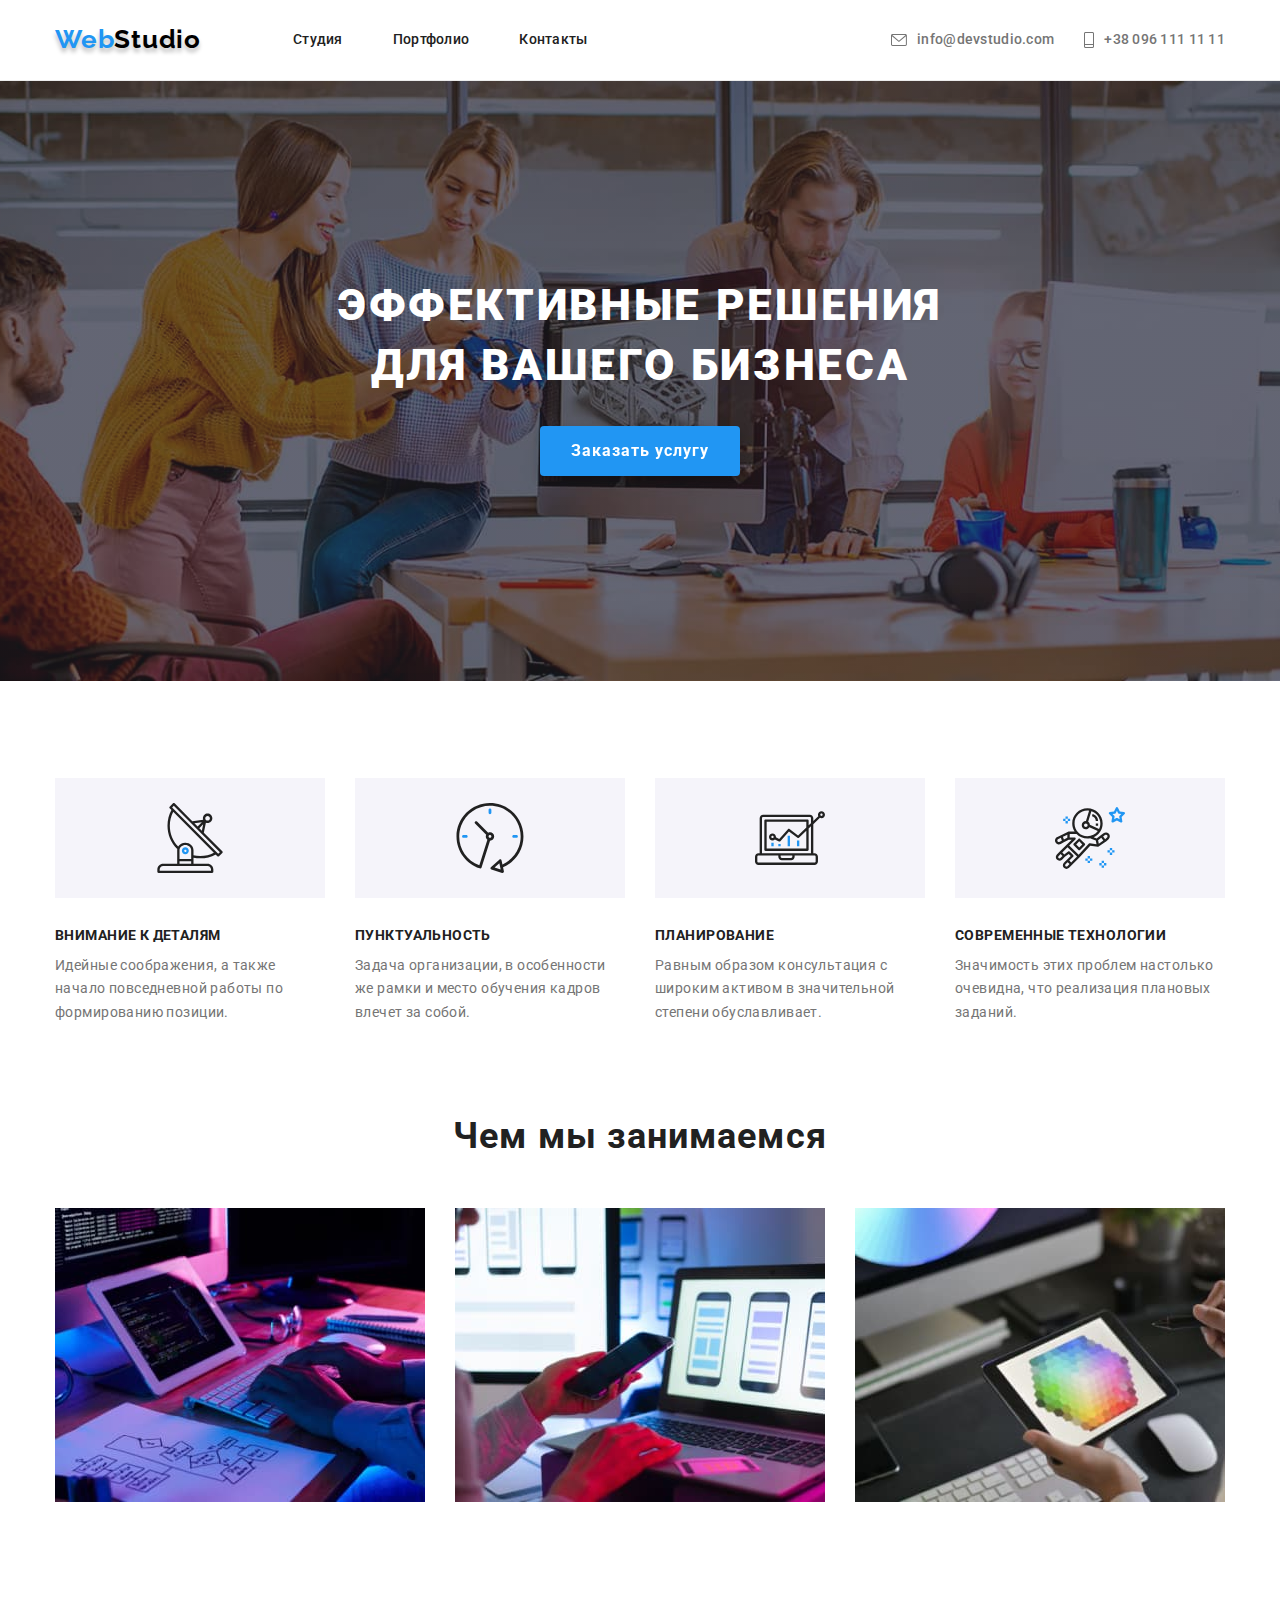
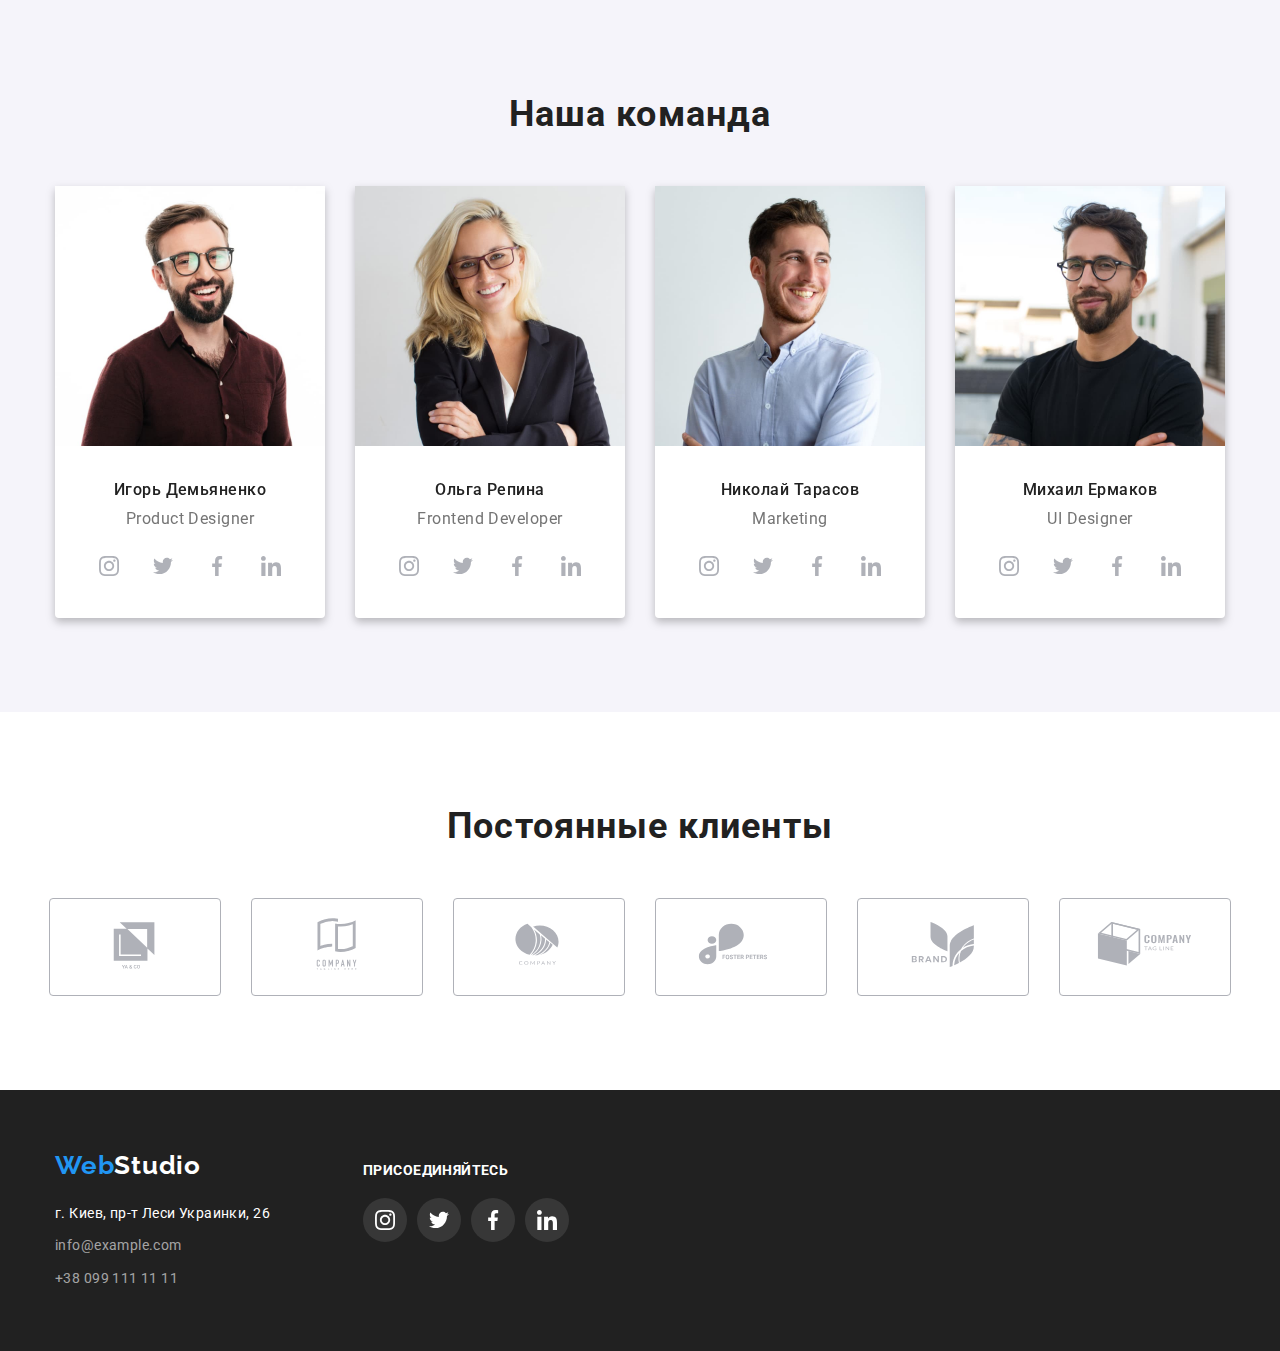
==== index.html @ 69638dfb "Initial commit" ====
<!DOCTYPE html>
<html lang="ru">
<head>
    <meta charset="UTF-8">
    <meta name="viewport" content="width=device-width, initial-scale=1.0">
    <title>Главная</title>
    <link rel="preconnect" href="https://fonts.googleapis.com"> 
    <link rel="preconnect" href="https://fonts.gstatic.com" crossorigin> 
    <link href="https://fonts.googleapis.com/css2?family=Raleway:wght@700&family=Roboto:wght@400;500;700;900&display=swap" rel="stylesheet">
    <link rel="stylesheet" href="https://cdnjs.cloudflare.com/ajax/libs/modern-normalize/1.1.0/modern-normalize.min.css">
    <link rel="stylesheet" href="./css/styles.css">
</head>
<body>
    <header>
        <div class="header-list container">
            <nav class="nav-list">
                <a href="/index.html" class="web-studio-icon icon-shadow"><span class="web-studio-icon-part">Web</span>Studio</a>
                <ul class="invisible-list navi-links">
                    <li><a href="./index.html">Студия</a></li>
                    <li><a href="./portfolio.html">Портфолио</a></li>
                    <li><a href="">Контакты</a></li>
                </ul>
            </nav>
            <ul class="contact-list">
                <li>
                    <a href="mailto:info@devstudio.com" class="contact1-content">
                        <svg class="contact1-svg">
                            <use href="./images/symbol-defs.svg#contact1"></use>
                        </svg>                           
                        <div class="contact1-text">info@devstudio.com</div>
                    </a>
                </li>

                <li>
                    <a href="tel:+380961111111" class="contact2-content">
                        <svg class="contact2-svg">
                            <use href="./images/symbol-defs.svg#contact2"></use>
                        </svg>
                        <div class="contact2-text">+38 096 111 11 11</div>
                    </a>
                </li>
            </ul>
        </div>
    </header>
    <main>
        <!-- Main Part 1/2 -->
        <section class="section hero-section">
            <div class="container">
                <h1 class="hero-text">Эффективные решения<br>для вашего бизнеса</h1>
                <div class="center-button">
                    <button type="button" class="order-button">Заказать услугу</button>
                </div>    
            </div>
        </section>
        <section class="qualities-section">
            <div class="container">
                <h2 class="invisible-heading">Качества</h2>
                <ul class="invisible-list qualities">
                    <li class="details-attention">
                        <div class="details-attention-pict quality-card">
                            <svg class="quality-svg">
                                <use href="./images/symbol-defs.svg#quality1"></use>
                            </svg>
                        </div>
                        <h3 class="quality-heading">Внимание к деталям</h3>
                        <p class="quality-text">Идейные соображения, а также начало повседневной работы по формированию позиции.</p>
                    </li>
                    <li class="punctuality">
                        <div class="punctuality-pict quality-card">
                            <svg class="quality-svg">
                                <use href="./images/symbol-defs.svg#quality2"></use>
                            </svg>
                        </div>
                        <h3 class="quality-heading">Пунктуальность</h3>
                        <p class="quality-text">Задача организации, в особенности же рамки и место обучения кадров влечет за собой.</p>
                    </li>
                    <li class="planning">
                        <div class="planning-pict quality-card">
                            <svg class="quality-svg">
                                <use href="./images/symbol-defs.svg#quality3"></use>
                            </svg>
                        </div>
                        <h3 class="quality-heading">Планирование</h3>
                        <p class="quality-text">Равным образом консультация с широким активом в значительной степени обуславливает.</p>
                    </li>
                    <li class="up-to-date">
                        <div class="uptodate quality-card">
                            <svg class="quality-svg">
                                <use href="./images/symbol-defs.svg#quality4"></use>
                            </svg>
                        </div>
                        <h3 class="quality-heading">Современные технологии</h3>
                        <p class="quality-text">Значимость этих проблем настолько очевидна, что реализация плановых заданий.</p>
                    </li>
                </ul>    
            </div>
        </section>        
        <!-- Main Part 2/2 -->
        <section class="we-do-section">
            <div class="container">
                <h2 class="section-header">Чем мы занимаемся</h2>
                <ul class="invisible-list activities">
                    <li><img src="images/activity1.jpg" alt="Верстка" width="370"></li>
                    <li><img src="images/activity2.jpg" alt="Мобильные приложения" width="370"></li>
                    <li><img src="images/activity3.jpg" alt="Дизайн" width="370"></li>
                </ul>    
            </div>
        </section>
        <section class="section team-members-background">
            <div class="container">
                <h2 class="section-header">Наша команда</h2>
                <ul class="invisible-list team-members">
                    <li class="member-card">
                        <img src="images/member1.jpg" alt="Игорь Демьяненко" width="270">
                        <div class="member-card-description">
                            <h3 class="member-name">Игорь Демьяненко</h3>
                            <p class="member-position">Product Designer</p>
                            <ul class="network-list">
                                <li>
                                    <div class="network-hover">
                                        <svg class="network-icon">
                                            <use href="./images/symbol-defs.svg#network1"></use>
                                        </svg>
                                    </div>
                                </li>
                                <li>
                                    <div class="network-hover">
                                        <svg class="network-icon">
                                            <use href="./images/symbol-defs.svg#network2"></use>
                                        </svg>
                                    </div>
                                </li>
                                <li>
                                    <div class="network-hover">
                                        <svg class="network-icon">
                                            <use href="./images/symbol-defs.svg#network3"></use>
                                        </svg>
                                    </div>
                                </li>
                                <li>
                                    <div class="network-hover">
                                        <svg class="network-icon">
                                            <use href="./images/symbol-defs.svg#network4"></use>
                                        </svg>
                                    </div>
                                </li>
                            </ul>                          
                        </div>
                    </li>
                    <li class="member-card">
                        <img src="images/member2.jpg" alt="Ольга Репина" width="270">
                        <div class="member-card-description">
                            <h3 class="member-name">Ольга Репина</h3>
                            <p class="member-position">Frontend Developer</p>  
                            <ul class="network-list">
                                <li>
                                    <div class="network-hover">
                                        <svg class="network-icon">
                                            <use href="./images/symbol-defs.svg#network1"></use>
                                        </svg>
                                    </div>
                                </li>
                                <li>
                                    <div class="network-hover">
                                        <svg class="network-icon">
                                            <use href="./images/symbol-defs.svg#network2"></use>
                                        </svg>
                                    </div>
                                </li>
                                <li>
                                    <div class="network-hover">
                                        <svg class="network-icon">
                                            <use href="./images/symbol-defs.svg#network3"></use>
                                        </svg>
                                    </div>
                                </li>
                                <li>
                                    <div class="network-hover">
                                        <svg class="network-icon">
                                            <use href="./images/symbol-defs.svg#network4"></use>
                                        </svg>
                                    </div>
                                </li>
                            </ul>                            
                        </div>
                    </li>
                    <li class="member-card">
                        <img src="images/member3.jpg" alt="Николай Тарасов" width="270">
                        <div class="member-card-description">
                            <h3 class="member-name">Николай Тарасов</h3>
                            <p class="member-position">Marketing</p>
                            <ul class="network-list">
                                <li>
                                    <div class="network-hover">
                                        <svg class="network-icon">
                                            <use href="./images/symbol-defs.svg#network1"></use>
                                        </svg>
                                    </div>
                                </li>
                                <li>
                                    <div class="network-hover">
                                        <svg class="network-icon">
                                            <use href="./images/symbol-defs.svg#network2"></use>
                                        </svg>
                                    </div>
                                </li>
                                <li>
                                    <div class="network-hover">
                                        <svg class="network-icon">
                                            <use href="./images/symbol-defs.svg#network3"></use>
                                        </svg>
                                    </div>
                                </li>
                                <li>
                                    <div class="network-hover">
                                        <svg class="network-icon">
                                            <use href="./images/symbol-defs.svg#network4"></use>
                                        </svg>
                                    </div>
                                </li>
                            </ul>                            
                        </div>
                    </li>
                    <li class="member-card">
                        <img src="images/member4.jpg" alt="Михаил Ермаков" width="270">
                        <div class="member-card-description">
                            <h3 class="member-name">Михаил Ермаков</h3>
                            <p class="member-position">UI Designer</p>
                            <ul class="network-list">
                                <li>
                                    <div class="network-hover">
                                        <svg class="network-icon">
                                            <use href="./images/symbol-defs.svg#network1"></use>
                                        </svg>
                                    </div>
                                </li>
                                <li>
                                    <div class="network-hover">
                                        <svg class="network-icon">
                                            <use href="./images/symbol-defs.svg#network2"></use>
                                        </svg>
                                    </div>
                                </li>
                                <li>
                                    <div class="network-hover">
                                        <svg class="network-icon">
                                            <use href="./images/symbol-defs.svg#network3"></use>
                                        </svg>
                                    </div>
                                </li>
                                <li>
                                    <div class="network-hover">
                                        <svg class="network-icon">
                                            <use href="./images/symbol-defs.svg#network4"></use>
                                        </svg>
                                    </div>
                                </li>
                            </ul>                              
                        </div> 
                    </li>
                </ul>    
            </div>
        </section>
        <section class="section">
            <h2 class="section-header">Постоянные клиенты</h2>
            <ul class="invisible-list client-list">
                <li>
                    <div class="client-card">
                        <svg class="client-pict">
                            <use href="./images/symbol-defs.svg#client1"></use>
                        </svg>
                    </div>
                </li>
                <li>
                    <div class="client-card">
                        <svg class="client-pict">
                            <use href="./images/symbol-defs.svg#client2"></use>
                        </svg>
                    </div>
                </li>
                <li>
                    <div class="client-card">
                        <svg class="client-pict">
                            <use href="./images/symbol-defs.svg#client3"></use>
                        </svg>
                    </div>
                </li>
                <li>
                    <div class="client-card">
                        <svg class="client-pict">
                            <use href="./images/symbol-defs.svg#client4"></use>
                        </svg>
                    </div>
                </li>
                <li>
                    <div class="client-card">
                        <svg class="client-pict">
                            <use href="./images/symbol-defs.svg#client5"></use>
                        </svg>
                    </div>
                </li>
                <li>
                    <div class="client-card">
                        <svg class="client-pict">
                            <use href="./images/symbol-defs.svg#client6"></use>
                        </svg>
                    </div>
                </li>
            </ul>    
        </section>
    </main>
    <!-- Footer Part -->
    <footer>
        <div class="container footer-container">
            <div class="footer-address">
                <address>
                    <a href="/index.html" class="web-studio-icon"><span class="web-studio-icon-part">Web</span><span class="web-studio-icon-part-footer">Studio</span></a>
                    <ul class="invisible-list contact-details">
                        <li>
                            <a href="https://cutt.ly/UJb5n39"><span class="address-kyiv">г. Киев, пр-т Леси Украинки, 26</span></a>
                        </li>
                        <li>
                            <a href="mailto:info@devstudio.com">info@example.com</a>
                        </li>
                        <li>
                            <a href="tel:+380961111111">+38 099 111 11 11</a>
                        </li>
                    </ul>
                </address>    
            </div>
            <div class="footer-network-container">        
                <h3 class="footer-network-heading">присоединяйтесь</h3>
                <ul class="footer-network-list">
                    <li>
                        <div class="footer-network-hover">
                            <svg class="footer-network-icon">
                                <use href="./images/symbol-defs.svg#network1"></use>
                            </svg>
                        </div>
                    </li>
                    <li>
                        <div class="footer-network-hover">
                            <svg class="footer-network-icon">
                                <use href="./images/symbol-defs.svg#network2"></use>
                            </svg>
                        </div>
                    </li>
                    <li>
                        <div class="footer-network-hover">
                            <svg class="footer-network-icon">
                                <use href="./images/symbol-defs.svg#network3"></use>
                            </svg>
                        </div>
                    </li>
                    <li>
                        <div class="footer-network-hover">
                            <svg class="footer-network-icon">
                                <use href="./images/symbol-defs.svg#network4"></use>
                            </svg>
                        </div>
                    </li>
                </ul>                          
            </div>
        </div>
    </footer>
</body>
</html>
---- css/styles.css ----
:root {
    --main-text-color: #212121;
    --hero-background-color: #2F303A;
    --text-hover-color: #2196F3;
    --description-color: #757575;
    --button-hero-color: #ffffff;
    --team-background-color: #F5F4FA;
}

ul, li, h1, h2, h3, h4, p {
    padding: 0;
    margin: 0;
    border: 0;
}

/* ===GENERAL CLASSES=== */

body {
    font-family: 'Roboto', Arial, Helvetica;
    color: var(--main-text-color);
}

.invisible-heading {
    display: none;
}

.invisible-list {
    list-style-type: none;
}

/*        WebStudio Icon */

.web-studio-icon {
    font-family: 'Raleway', Arial, Helvetica;
    font-weight: 700;
    font-size: 26px;
    line-height: 1.2;
    letter-spacing: 0.03em;
    color: #000000;
    text-decoration: none;
    font-style: normal;
 /* hw3  */
    display: inline-block;
    margin-right: 92px;
}

.icon-shadow {
    text-shadow: 0px 4px 4px rgba(0, 0, 0, 0.25);
}

.web-studio-icon-part {
    color: var(--text-hover-color);
}

/*        Navigation Links */

.navi-links {
    font-weight: 500;
    font-size: 14px;
    line-height: 1.14;
    letter-spacing: 0.02em;
    text-decoration: none;
    display: flex;
}

.navi-links a {
    display: inline-block;
    text-decoration: none;
    color:var(--main-text-color);
    padding-top: 32px;
    padding-bottom: 32px;
}

.navi-links a:hover {
    color: var(--text-hover-color);
}

.navi-links li:not(:last-child) {
    margin-right: 50px;
}

/*        Header Contacts  */

.contact-list {
    list-style-type: none;
    display: flex;
    margin-left: auto;
}

.contact-list li:not(:last-child) {
    margin-right: 30px;
}

.contact-list a {
    font-weight: 500;
    font-size: 14px;
    line-height: 1.14;
    letter-spacing: 0.02em;
    color: var(--description-color);
    text-decoration: none;
}

.contact-list a:hover, a:focus {
    color: var(--text-hover-color);
}

/*        Footer Contacts  */

.contact-details a {
    font-size: 14px;
    line-height: 1.7;
    letter-spacing: 0.03em;
    color: rgba(255, 255, 255, 0.6);
    text-decoration: none;
    font-style: normal;
}

.contact-details a:hover, a:focus {
    color: var(--text-hover-color);
}

.address-kyiv {
    color: var(--button-hero-color);
}

/* ===INDEX CLASSES=== */

.hero-text {
    font-weight: 900;
    font-size: 44px;
    line-height: 1.36;
    text-align: center;
    letter-spacing: 0.06em;
    text-transform: uppercase;
    color: var(--button-hero-color);
}

.order-button {
    height: 50px;
    width: 200px;
    border-radius: 4px;
    background-color: var(--text-hover-color);
    color: var(--button-hero-color);
    filter: drop-shadow(0px 4px 4px rgba(0, 0, 0, 0.25));
    font-size: 16px;
    font-weight: 700;
    line-height: 1.875;
    letter-spacing: 0.06em;
    text-align: center;
    cursor: pointer;
    border: none;
}

/*        Qualities */

.quality-heading {
    font-weight: 700;
    font-size: 14px;
    line-height: 1.14;
    letter-spacing: 0.03em;
    text-transform: uppercase;
    padding-bottom: 10px;
}

.quality-text {
    font-size: 14px;
    line-height: 1.7;
    letter-spacing: 0.03em;
    color: var(--description-color);
}

/*        Activities & Team Header */

.section-header {
    font-weight: 700;
    font-size: 36px;
    line-height: 1.16;
    text-align: center;
    letter-spacing: 0.03em;
}

/*        Team Members */

.member-name {
    font-weight: 500;
    font-size: 16px;
    line-height: 1.1875;
    text-align: center;
    letter-spacing: 0.03em;
    padding-bottom: 10px;
}

.member-position {
    font-size: 16px;
    line-height: 1.1875;
    text-align: center;
    letter-spacing: 0.03em;
    color: var(--description-color);
}

/* ===PORTFOLIO CLASSES=== */

/*        Filter Buttons */

.filter-button {
    display: flex;
    background: #F5F4FA;
    border-radius: 4px;
    font-weight: 500;
    font-size: 16px;
    line-height: 1.625;
    text-align: center;
    letter-spacing: 0.03em;
    font-family: 'Roboto';
    font-style: normal;
    border: none;
    padding-left: 22px;
    padding-right: 22px;
    padding-top: 6px;
    padding-bottom: 6px;
    
}

.filter-button:hover {
    height: 38px;
    background:var(--text-hover-color);
    border-radius: 4px;
    font-weight: 500;
    font-size: 16px;
    line-height: 1.625;
    text-align: center;
    letter-spacing: 0.03em;
    color: var(--button-hero-color);
    cursor: pointer;
    box-shadow: 0px 4px 4px rgba(0, 0, 0, 0.25);
}

/*        Project List */

.project-name {
    font-weight: 700;
    font-size: 18px;
    line-height: 2;
    letter-spacing: 0.06em;
    margin-bottom: 4px;
}

.project-description {
    font-size: 16px;
    line-height: 1.875;
    letter-spacing: 0.03em;
    color: var(--description-color);
}

.nav-list {
    display: flex;
    align-items: center;
}

.header-list {
    display: flex;
    align-items: center;
}

.container {
    width: 1200px;
    padding-left: 15px;
    padding-right: 15px;
    margin-left: auto;
    margin-right: auto;
}

header {
    border-bottom: 1px solid #ECECEC;
}

.section {
    padding-top: 94px;
    padding-bottom: 94px;
}

.center-button {
    display: flex;
    justify-content: center;
    padding-top: 30px;
}

.qualities {
    display: flex;
    justify-content: space-between;
}
.qualities li {
    width: 270px;
}

.activities {
    display: flex;
    justify-content: space-between;
    margin-top: 50px;
}

.team-members {
    display: flex;
    flex-wrap: wrap;
    margin-top: 50px;
}

.member-card {
    width: 270px;
    background-color: var(--button-hero-color);
    margin-right: 30px;
    filter: drop-shadow(0px 4px 4px rgba(0, 0, 0, 0.25));
    border-bottom-left-radius: 4px;
    border-bottom-right-radius: 4px;
}

.member-card:nth-child(4n) {
    margin-right: 0;
}

.team-members-background {
    background-color: var(--team-background-color);
}

footer {
    background: var(--main-text-color);
}

.web-studio-icon-part-footer {
    color: var(--button-hero-color);
    margin-top: 60px;
}

.contact-details {
    padding-top: 20px;
}

.contact-details li:nth-child(n+2) {
    padding-top: 9px;
}

.selection-buttons {
    display: flex;
    justify-content: center;
}

.selection-buttons li {
    margin-right: 8px;
}

.selection-buttons li:nth-child(5) {
    margin-right: 0px;
}

.project-list {
    display: flex;
    flex-wrap: wrap;
    margin-top: 50px;
    margin-bottom: -30px;
}

.project-card {
    width: 370px;
    background-color: var(--button-hero-color);
    margin-right: 30px;
    margin-bottom: 30px;
    border: 1px solid #ECECEC;
}

.project-card:nth-child(3n) {
    margin-right: 0;
}

.project-card:hover {
    /* box-shadow: 0px 4px 4px rgba(0, 0, 0, 0.25); */
    box-shadow: 0px 1px 1px rgba(0, 0, 0, 0.12), 0px 4px 4px rgba(0, 0, 0, 0.06), 1px 4px 6px rgba(0, 0, 0, 0.16);
    cursor: pointer;
}

.img-inclusion {
    margin-top: -1px;
    margin-left: -1px;
    margin-right: -1px;
}

.last-filter-button {
    margin-right: 0;
}

.member-card-description {
    padding-top: 30px;
    /* padding-bottom: 30px; */
}

footer {
    padding-top: 60px;
    padding-bottom: 60px;
}

.project-description-name {
    padding-left: 24px;
    padding-top: 20px;
    padding-bottom: 20px;
}

.hero-section {
    padding-top: 195px;
    padding-bottom: 205px;
    background-image: linear-gradient(to right, rgba(47, 48, 58, 0.4), rgba(47, 48, 58, 0.4)),
    url(../images/background-img.jpg);
    background-color: var(--hero-background-color);
    background-size: cover;
    background-position: center;
    background-repeat: no-repeat;
    max-width: 1600px;
    margin-left: auto;
    margin-right: auto;
}

.qualities-section {
    padding-top: 97px;
    padding-bottom: 91px;
}

.we-do-section {
    padding-top: 0;
    padding-bottom: 94px;
}

.quality-card {
    display: flex;
    justify-content: center;
    align-items: center;
    width: 270px;
    height: 120px;
    background-color: var(--team-background-color);
    margin-bottom: 30px;
}

.quality-svg {
    width: 70px;
    height: 70px;
}

.contact1-content {
    display: flex;
    align-items: center;
}

.contact1-svg {
    fill: var(--description-color);
    width: 16px;
    height: 12px;
    margin-right: 10px;

}

.contact2-content {
    display: flex;
    align-items: center;
}

.contact2-svg {
    fill: var(--description-color);
    width: 10px;
    height: 16px;
    margin-right: 10px;
}

.contact1-content:hover .contact1-svg {
    fill: #2196F3;
}

.contact2-content:hover .contact2-svg {
    fill: #2196F3;
}


/* test */

.network-list {
    list-style: none;
    display: flex;
    flex-direction: row;
    margin-top: 16px;
    margin-bottom: 30px;
    height: 44px;
    justify-content: center;

}

.network-list li {
    margin: 0px;
    padding: 0;
    height: 20px;

}

.network-list li:not(:last-child) {
    margin-right: 10px;
}

.network-icon {
    width: 20px;
    height: 20px;
    height: 20px;
    fill: #AFB1B8;
}

.network-hover {
    display: flex;
    justify-content: center;
    align-items: center;
    border: 0px solid;
    border-radius: 50%;
    height: 44px;
    width: 44px;
    background-color: #ffffff;
}

.network-hover:hover {
    background-color: var(--text-hover-color);
    cursor: pointer;
}

.network-hover:hover .network-icon {
    fill: #ffffff;
}

.client-card {
    display: block;
    border: 1px solid #AFB1B8;
    border-radius: 4px;
}

.client-list {
    display: flex;
    justify-content: center;
    margin-top: 50px;
}
.client-list li {
    margin: 0px;
}

.client-list li:not(:last-child) {
    margin-right: 30px;
}

.client-pict {
    width: 106px;
    height: 60px;
    fill: #AFB1B8;
    margin-left: 32px;
    margin-right: 32px;
    margin-top: 16px;
    margin-bottom: 16px;
}

.client-card:hover .client-pict {
    fill: #2196F3;
}

.client-card:hover {
    border-color: #2196F3;
    cursor: pointer;
}


/* = footer  */

.footer-network-container {
    display: inline-block;
    margin-top: 12px;
    margin-left: 70px;
}


.footer-network-heading {
    font-family: 'Roboto';
    font-style: normal;
    font-weight: 700;
    font-size: 14px;
    line-height: 16px;
    letter-spacing: 0.03em;
    text-transform: uppercase;
    color: #FFFFFF;
}

.footer-network-list {
    list-style: none;
    display: flex;
    flex-direction: row;
    margin-top: 20px;
    height: 44px;
    justify-content: center;
}

.footer-network-list li {
    margin: 0px;
    padding: 0;
    height: 20px;
}

.footer-network-list li:not(:last-child) {
    margin-right: 10px;
}

.footer-network-icon {
    width: 20px;
    height: 20px;
    height: 20px;
    fill: #ffffff;
}

.footer-network-hover {
    display: flex;
    justify-content: center;
    align-items: center;
    border: 0px solid;
    border-radius: 50%;
    height: 44px;
    width: 44px;
    background-color: rgba(255, 255, 255, 0.10);
}

.footer-network-hover:hover {
    background-color: var(--text-hover-color);
    cursor: pointer;
}

.footer-network-hover:hover .network-icon {
    fill: #ffffff;
}

.footer-container {
    display: flex;
}

.details-attention:hover .details-attention-pict {
    box-shadow: 0px 4px 4px rgba(0, 0, 0, 0.25);
}

.punctuality:hover .punctuality-pict {
    box-shadow: 0px 4px 4px rgba(0, 0, 0, 0.25);
}

.planning:hover .planning-pict {
    box-shadow: 0px 4px 4px rgba(0, 0, 0, 0.25);
}

.up-to-date:hover .uptodate {
    box-shadow: 0px 4px 4px rgba(0, 0, 0, 0.25);
}
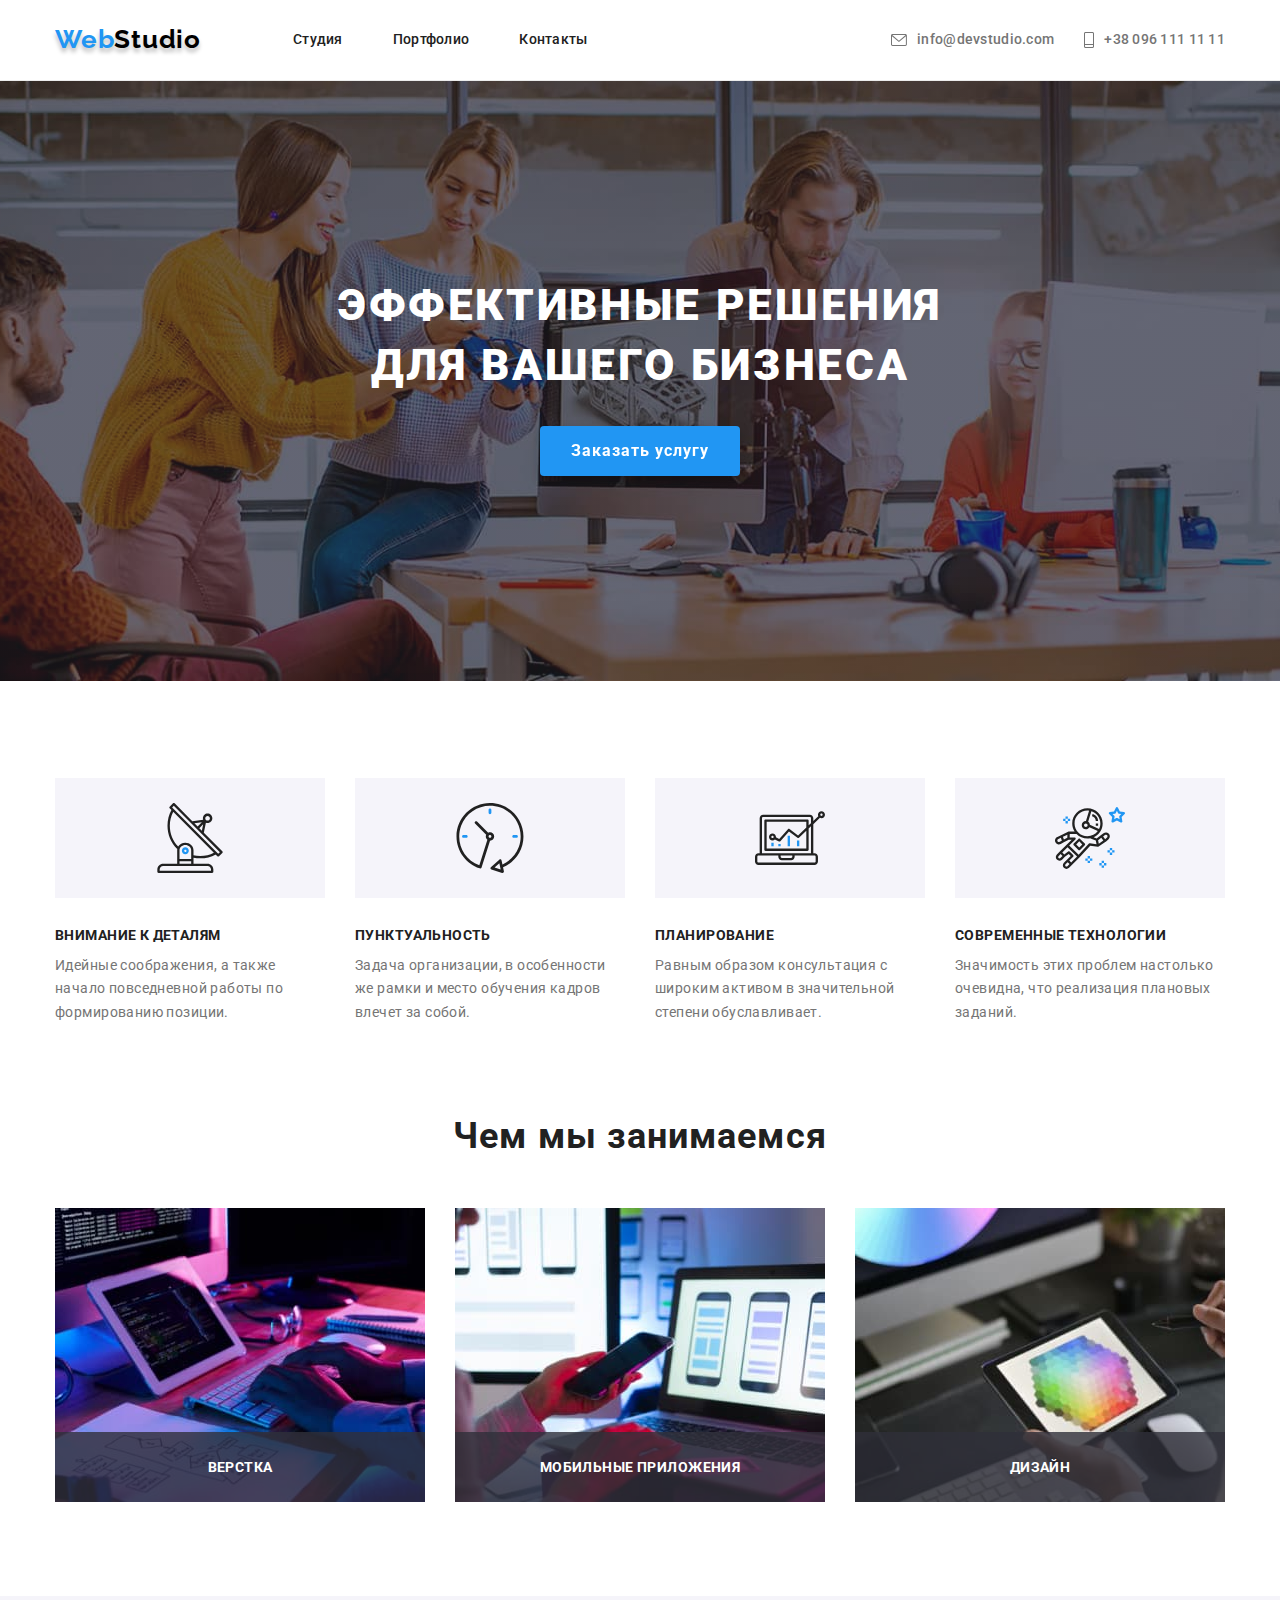
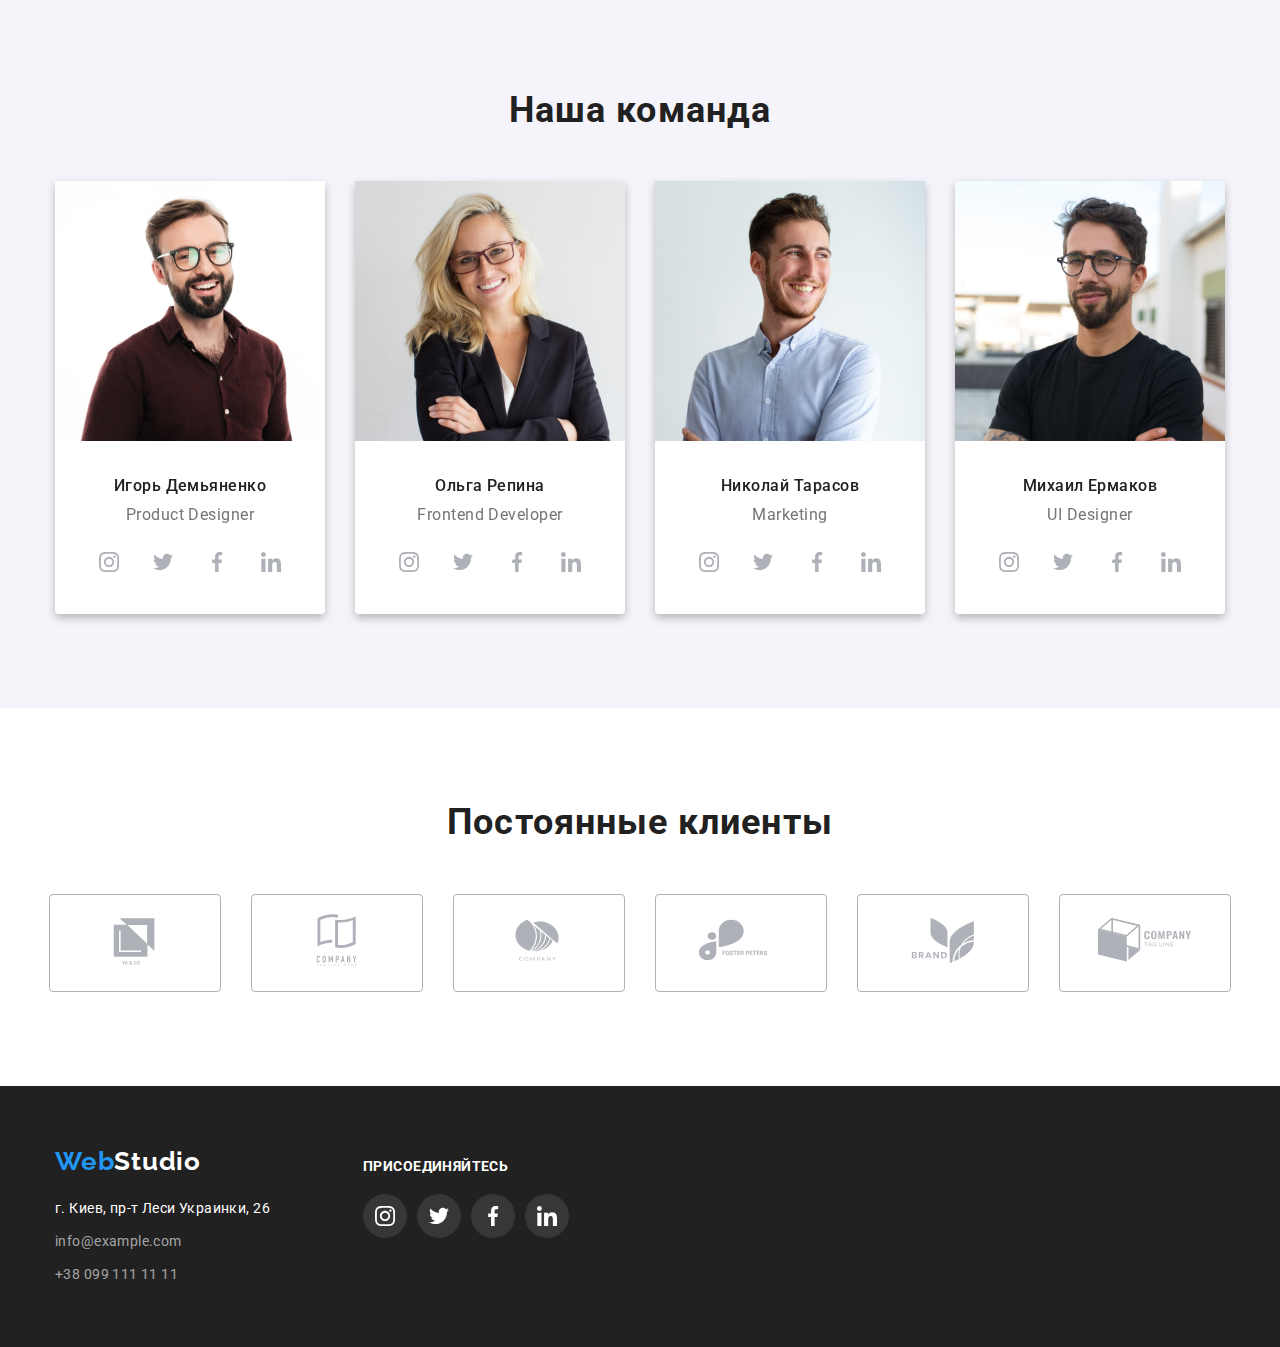
==== commit f3556af7: "Interim commit" ====
--- a/index.html
+++ b/index.html
@@ -16,9 +16,9 @@
             <nav class="nav-list">
                 <a href="/index.html" class="web-studio-icon icon-shadow"><span class="web-studio-icon-part">Web</span>Studio</a>
                 <ul class="invisible-list navi-links">
-                    <li><a href="./index.html">Студия</a></li>
-                    <li><a href="./portfolio.html">Портфолио</a></li>
-                    <li><a href="">Контакты</a></li>
+                    <li><a href="./index.html" class="menu-link">Студия</a></li>
+                    <li><a href="./portfolio.html" class="menu-link">Портфолио</a></li>
+                    <li><a href="" class="menu-link">Контакты</a></li>
                 </ul>
             </nav>
             <ul class="contact-list">
@@ -100,9 +100,24 @@
             <div class="container">
                 <h2 class="section-header">Чем мы занимаемся</h2>
                 <ul class="invisible-list activities">
-                    <li><img src="images/activity1.jpg" alt="Верстка" width="370"></li>
-                    <li><img src="images/activity2.jpg" alt="Мобильные приложения" width="370"></li>
-                    <li><img src="images/activity3.jpg" alt="Дизайн" width="370"></li>
+                    <li>
+                        <div class="activity-thumb">
+                            <img src="images/activity1.jpg" alt="Верстка" width="370" class="activity-image">
+                            <h3 class="activity-heading">Верстка</h3>
+                        </div>
+                    </li>
+                    <li>
+                        <div class="activity-thumb">
+                            <img src="images/activity2.jpg" alt="Мобильные приложения" width="370" class="activity-image">
+                            <h3 class="activity-heading">Мобильные приложения</h3>
+                        </div>
+                    </li>
+                    <li>
+                        <div class="activity-thumb">
+                            <img src="images/activity3.jpg" alt="Дизайн" width="370" class="activity-image">
+                            <h3 class="activity-heading">Дизайн</h3>
+                        </div>
+                    </li>
                 </ul>    
             </div>
         </section>
@@ -117,32 +132,32 @@
                             <p class="member-position">Product Designer</p>
                             <ul class="network-list">
                                 <li>
-                                    <div class="network-hover">
+                                    <a href="" class="network-hover">
                                         <svg class="network-icon">
                                             <use href="./images/symbol-defs.svg#network1"></use>
                                         </svg>
-                                    </div>
-                                </li>
-                                <li>
-                                    <div class="network-hover">
+                                    </a>
+                                </li>
+                                <li>
+                                    <a href="" class="network-hover">
                                         <svg class="network-icon">
                                             <use href="./images/symbol-defs.svg#network2"></use>
                                         </svg>
-                                    </div>
-                                </li>
-                                <li>
-                                    <div class="network-hover">
+                                    </a>
+                                </li>
+                                <li>
+                                    <a href="" class="network-hover">
                                         <svg class="network-icon">
                                             <use href="./images/symbol-defs.svg#network3"></use>
                                         </svg>
-                                    </div>
-                                </li>
-                                <li>
-                                    <div class="network-hover">
+                                    </a>
+                                </li>
+                                <li>
+                                    <a href="" class="network-hover">
                                         <svg class="network-icon">
                                             <use href="./images/symbol-defs.svg#network4"></use>
                                         </svg>
-                                    </div>
+                                    </a>
                                 </li>
                             </ul>                          
                         </div>
@@ -154,34 +169,34 @@
                             <p class="member-position">Frontend Developer</p>  
                             <ul class="network-list">
                                 <li>
-                                    <div class="network-hover">
+                                    <a href="" class="network-hover">
                                         <svg class="network-icon">
                                             <use href="./images/symbol-defs.svg#network1"></use>
                                         </svg>
-                                    </div>
-                                </li>
-                                <li>
-                                    <div class="network-hover">
+                                    </a>
+                                </li>
+                                <li>
+                                    <a href="" class="network-hover">
                                         <svg class="network-icon">
                                             <use href="./images/symbol-defs.svg#network2"></use>
                                         </svg>
-                                    </div>
-                                </li>
-                                <li>
-                                    <div class="network-hover">
+                                    </a>
+                                </li>
+                                <li>
+                                    <a href="" class="network-hover">
                                         <svg class="network-icon">
                                             <use href="./images/symbol-defs.svg#network3"></use>
                                         </svg>
-                                    </div>
-                                </li>
-                                <li>
-                                    <div class="network-hover">
+                                    </a>
+                                </li>
+                                <li>
+                                    <a href="" class="network-hover">
                                         <svg class="network-icon">
                                             <use href="./images/symbol-defs.svg#network4"></use>
                                         </svg>
-                                    </div>
-                                </li>
-                            </ul>                            
+                                    </a>
+                                </li>
+                            </ul>                          
                         </div>
                     </li>
                     <li class="member-card">
@@ -191,34 +206,34 @@
                             <p class="member-position">Marketing</p>
                             <ul class="network-list">
                                 <li>
-                                    <div class="network-hover">
+                                    <a href="" class="network-hover">
                                         <svg class="network-icon">
                                             <use href="./images/symbol-defs.svg#network1"></use>
                                         </svg>
-                                    </div>
-                                </li>
-                                <li>
-                                    <div class="network-hover">
+                                    </a>
+                                </li>
+                                <li>
+                                    <a href="" class="network-hover">
                                         <svg class="network-icon">
                                             <use href="./images/symbol-defs.svg#network2"></use>
                                         </svg>
-                                    </div>
-                                </li>
-                                <li>
-                                    <div class="network-hover">
+                                    </a>
+                                </li>
+                                <li>
+                                    <a href="" class="network-hover">
                                         <svg class="network-icon">
                                             <use href="./images/symbol-defs.svg#network3"></use>
                                         </svg>
-                                    </div>
-                                </li>
-                                <li>
-                                    <div class="network-hover">
+                                    </a>
+                                </li>
+                                <li>
+                                    <a href="" class="network-hover">
                                         <svg class="network-icon">
                                             <use href="./images/symbol-defs.svg#network4"></use>
                                         </svg>
-                                    </div>
-                                </li>
-                            </ul>                            
+                                    </a>
+                                </li>
+                            </ul>                          
                         </div>
                     </li>
                     <li class="member-card">
@@ -228,34 +243,34 @@
                             <p class="member-position">UI Designer</p>
                             <ul class="network-list">
                                 <li>
-                                    <div class="network-hover">
+                                    <a href="" class="network-hover">
                                         <svg class="network-icon">
                                             <use href="./images/symbol-defs.svg#network1"></use>
                                         </svg>
-                                    </div>
-                                </li>
-                                <li>
-                                    <div class="network-hover">
+                                    </a>
+                                </li>
+                                <li>
+                                    <a href="" class="network-hover">
                                         <svg class="network-icon">
                                             <use href="./images/symbol-defs.svg#network2"></use>
                                         </svg>
-                                    </div>
-                                </li>
-                                <li>
-                                    <div class="network-hover">
+                                    </a>
+                                </li>
+                                <li>
+                                    <a href="" class="network-hover">
                                         <svg class="network-icon">
                                             <use href="./images/symbol-defs.svg#network3"></use>
                                         </svg>
-                                    </div>
-                                </li>
-                                <li>
-                                    <div class="network-hover">
+                                    </a>
+                                </li>
+                                <li>
+                                    <a href="" class="network-hover">
                                         <svg class="network-icon">
                                             <use href="./images/symbol-defs.svg#network4"></use>
                                         </svg>
-                                    </div>
-                                </li>
-                            </ul>                              
+                                    </a>
+                                </li>
+                            </ul>                          
                         </div> 
                     </li>
                 </ul>    
@@ -265,46 +280,46 @@
             <h2 class="section-header">Постоянные клиенты</h2>
             <ul class="invisible-list client-list">
                 <li>
-                    <div class="client-card">
+                    <a href="" class="client-card">
                         <svg class="client-pict">
                             <use href="./images/symbol-defs.svg#client1"></use>
                         </svg>
-                    </div>
-                </li>
-                <li>
-                    <div class="client-card">
+                    </a>
+                </li>
+                <li>
+                    <a href="" class="client-card">
                         <svg class="client-pict">
                             <use href="./images/symbol-defs.svg#client2"></use>
                         </svg>
-                    </div>
-                </li>
-                <li>
-                    <div class="client-card">
+                    </a>
+                </li>
+                <li>
+                    <a href="" class="client-card">
                         <svg class="client-pict">
                             <use href="./images/symbol-defs.svg#client3"></use>
                         </svg>
-                    </div>
-                </li>
-                <li>
-                    <div class="client-card">
+                    </a>
+                </li>
+                <li>
+                    <a href="" class="client-card">
                         <svg class="client-pict">
                             <use href="./images/symbol-defs.svg#client4"></use>
                         </svg>
-                    </div>
-                </li>
-                <li>
-                    <div class="client-card">
+                    </a>
+                </li>
+                <li>
+                    <a href="" class="client-card">
                         <svg class="client-pict">
                             <use href="./images/symbol-defs.svg#client5"></use>
                         </svg>
-                    </div>
-                </li>
-                <li>
-                    <div class="client-card">
+                    </a>
+                </li>
+                <li>
+                    <a href="" class="client-card">
                         <svg class="client-pict">
                             <use href="./images/symbol-defs.svg#client6"></use>
                         </svg>
-                    </div>
+                    </a>
                 </li>
             </ul>    
         </section>
@@ -332,32 +347,32 @@
                 <h3 class="footer-network-heading">присоединяйтесь</h3>
                 <ul class="footer-network-list">
                     <li>
-                        <div class="footer-network-hover">
+                        <a href="" class="footer-network-hover">
                             <svg class="footer-network-icon">
                                 <use href="./images/symbol-defs.svg#network1"></use>
                             </svg>
-                        </div>
-                    </li>
-                    <li>
-                        <div class="footer-network-hover">
+                        </a>
+                    </li>
+                    <li>
+                        <a href="" class="footer-network-hover">
                             <svg class="footer-network-icon">
                                 <use href="./images/symbol-defs.svg#network2"></use>
                             </svg>
-                        </div>
-                    </li>
-                    <li>
-                        <div class="footer-network-hover">
+                        </a>
+                    </li>
+                    <li>
+                        <a href="" class="footer-network-hover">
                             <svg class="footer-network-icon">
                                 <use href="./images/symbol-defs.svg#network3"></use>
                             </svg>
-                        </div>
-                    </li>
-                    <li>
-                        <div class="footer-network-hover">
+                        </a>
+                    </li>
+                    <li>
+                        <a href="" class="footer-network-hover">
                             <svg class="footer-network-icon">
                                 <use href="./images/symbol-defs.svg#network4"></use>
                             </svg>
-                        </div>
+                        </a>
                     </li>
                 </ul>                          
             </div>
--- a/css/styles.css
+++ b/css/styles.css
@@ -7,7 +7,7 @@
     --team-background-color: #F5F4FA;
 }
 
-ul, li, h1, h2, h3, h4, p {
+ul, li, h1, h2, h3, h4, p, img {
     padding: 0;
     margin: 0;
     border: 0;
@@ -222,16 +222,15 @@
 }
 
 .filter-button:hover {
-    height: 38px;
     background:var(--text-hover-color);
-    border-radius: 4px;
-    font-weight: 500;
-    font-size: 16px;
-    line-height: 1.625;
-    text-align: center;
-    letter-spacing: 0.03em;
     color: var(--button-hero-color);
     cursor: pointer;
+    box-shadow: 0px 4px 4px rgba(0, 0, 0, 0.25);
+}
+
+.filter-button:focus {
+    background:var(--text-hover-color);
+    color: var(--button-hero-color);
     box-shadow: 0px 4px 4px rgba(0, 0, 0, 0.25);
 }
 
@@ -471,7 +470,15 @@
     fill: #2196F3;
 }
 
+.contact1-content:focus .contact1-svg {
+    fill: #2196F3;
+}
+
 .contact2-content:hover .contact2-svg {
+    fill: #2196F3;
+}
+
+.contact2-content:focus .contact2-svg {
     fill: #2196F3;
 }
 
@@ -524,6 +531,15 @@
 }
 
 .network-hover:hover .network-icon {
+    fill: #ffffff;
+}
+
+.network-hover:focus {
+    background-color: var(--text-hover-color);
+    cursor: pointer;
+}
+
+.network-hover:focus .network-icon {
     fill: #ffffff;
 }
 
@@ -566,6 +582,15 @@
 }
 
 
+.client-card:focus .client-pict {
+    fill: #2196F3;
+}
+
+.client-card:focus {
+    border-color: #2196F3;
+    cursor: pointer;
+}
+
 /* = footer  */
 
 .footer-network-container {
@@ -632,6 +657,15 @@
     fill: #ffffff;
 }
 
+.footer-network-hover:focus {
+    background-color: var(--text-hover-color);
+    cursor: pointer;
+}
+
+.footer-network-hover:focus .network-icon {
+    fill: #ffffff;
+}
+
 .footer-container {
     display: flex;
 }
@@ -650,4 +684,53 @@
 
 .up-to-date:hover .uptodate {
     box-shadow: 0px 4px 4px rgba(0, 0, 0, 0.25);
+}
+
+.menu-link {
+    position: relative;
+    display: block;
+}
+
+.menu-link::after {
+    content: "";
+    position: absolute;
+    display: block;
+    width: 100%;
+    height: 4px;
+    background-color:var(--text-hover-color);
+    left: 0;
+    bottom: 0;
+    display: none;
+    border-radius: 2px;
+}
+
+.menu-link:hover::after {
+    display: block;
+}
+
+.activity-thumb {
+    position: relative;
+    display: block;
+}
+
+.activity-heading {
+    position: absolute;
+    display: flex;
+    height: 70px;
+    width: 100%;
+    justify-content: center;
+    align-items: center;
+    bottom: 0;
+    font-weight: 700;
+    font-size: 14px;
+    line-height: 16px;
+    text-align: center;
+    letter-spacing: 0.03em;
+    text-transform: uppercase;
+    color: var(--button-hero-color);
+    background-color: rgba(47, 48, 58, 0.8);
+}
+
+.activity-image {
+    display: block;
 }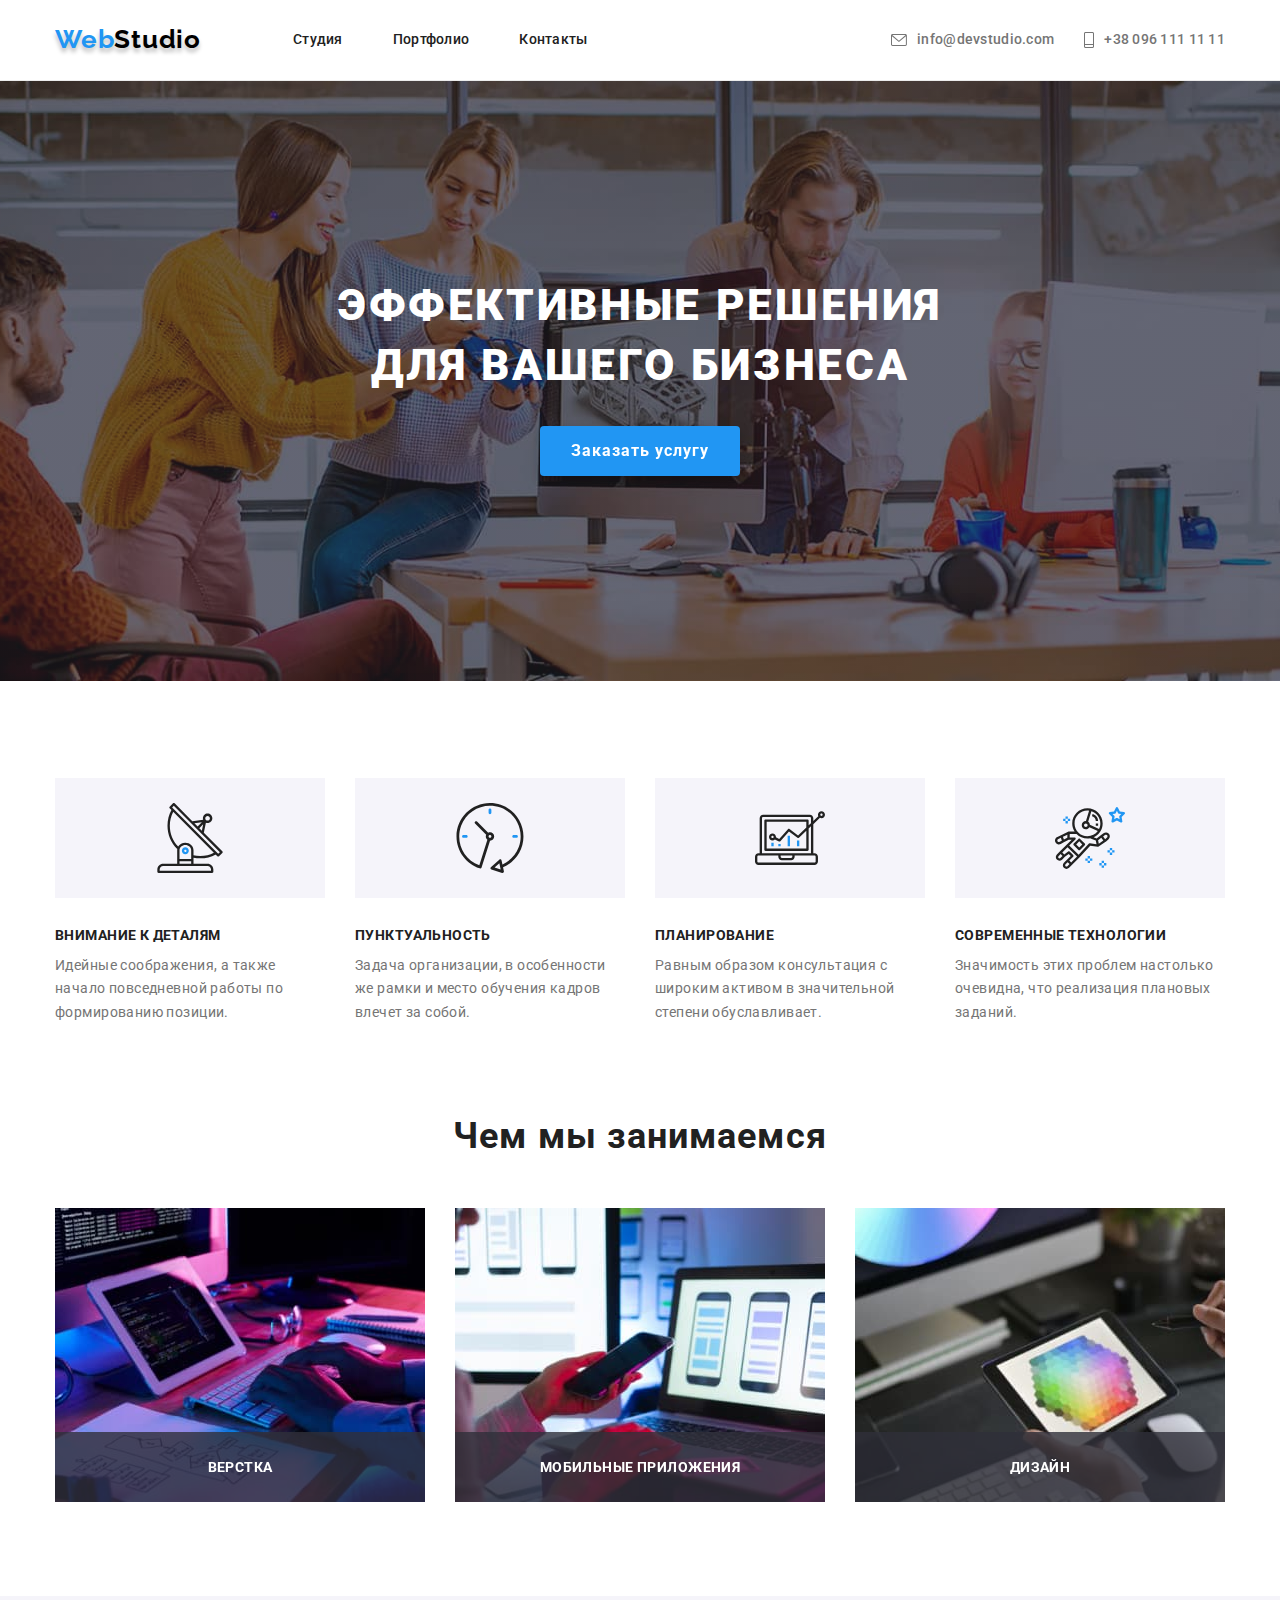
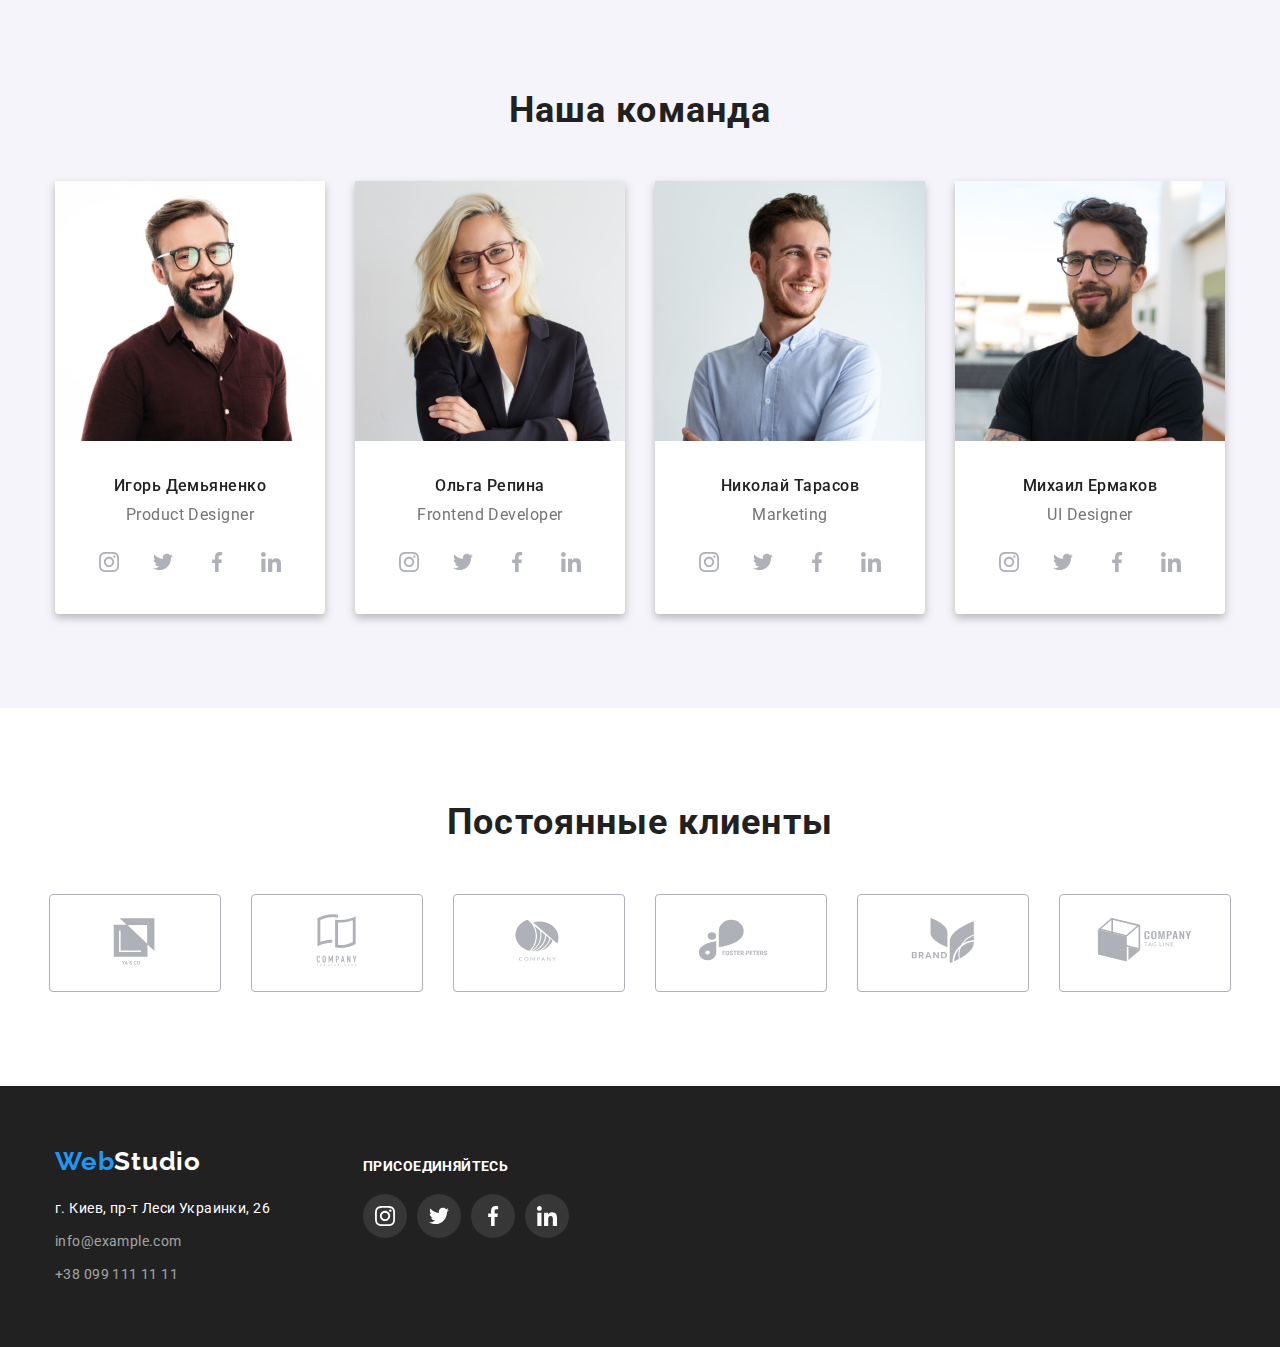
==== commit ebf35b70: "1st working commit" ====
--- a/index.html
+++ b/index.html
@@ -48,10 +48,21 @@
             <div class="container">
                 <h1 class="hero-text">Эффективные решения<br>для вашего бизнеса</h1>
                 <div class="center-button">
-                    <button type="button" class="order-button">Заказать услугу</button>
+                    <button data-modal-open type="button" class="order-button">Заказать услугу</button>
                 </div>    
             </div>
         </section>
+        <div class="backdrop is-hidden" data-modal>
+            <div class="modal">
+                <div class="modal-background">
+                    <button data-modal-close class="close-button">
+                            <svg class="close-button-icon">
+                                <use href="./images/symbol-defs.svg#close-button"></use>
+                            </svg>
+                    </button>
+                </div>
+            </div>
+        </div>    
         <section class="qualities-section">
             <div class="container">
                 <h2 class="invisible-heading">Качества</h2>
@@ -378,5 +389,6 @@
             </div>
         </div>
     </footer>
+    <script src="./js/modal.js"></script>
 </body>
 </html>--- a/css/styles.css
+++ b/css/styles.css
@@ -364,6 +364,7 @@
     margin-right: 30px;
     margin-bottom: 30px;
     border: 1px solid #ECECEC;
+    display: block;
 }
 
 .project-card:nth-child(3n) {
@@ -371,7 +372,6 @@
 }
 
 .project-card:hover {
-    /* box-shadow: 0px 4px 4px rgba(0, 0, 0, 0.25); */
     box-shadow: 0px 1px 1px rgba(0, 0, 0, 0.12), 0px 4px 4px rgba(0, 0, 0, 0.06), 1px 4px 6px rgba(0, 0, 0, 0.16);
     cursor: pointer;
 }
@@ -646,6 +646,8 @@
     height: 44px;
     width: 44px;
     background-color: rgba(255, 255, 255, 0.10);
+
+    transition: background-color 250ms cubic-bezier(0.4, 0, 0.2, 1);
 }
 
 .footer-network-hover:hover {
@@ -660,10 +662,6 @@
 .footer-network-hover:focus {
     background-color: var(--text-hover-color);
     cursor: pointer;
-}
-
-.footer-network-hover:focus .network-icon {
-    fill: #ffffff;
 }
 
 .footer-container {
@@ -702,6 +700,7 @@
     bottom: 0;
     display: none;
     border-radius: 2px;
+    margin-bottom: -1px;
 }
 
 .menu-link:hover::after {
@@ -733,4 +732,149 @@
 
 .activity-image {
     display: block;
-}+}
+
+/* modal test */
+
+.backdrop {
+    position: fixed;
+    top: 0;
+    left: 0;
+    width: 100%;
+    height: 100%;
+    background-color: rgba(0, 0, 0, 0.2);
+}
+
+.backdrop.is-hidden {
+    opacity: 0;
+    pointer-events: none;
+}
+
+.modal {
+    position: absolute;
+    display: block;
+    transform: translate(-50%,-50%);
+    width: 528px;
+    height: 581px;
+    top: 50%;
+    left: 50%;
+    background-color: #ffffff;
+    box-shadow: 0px 1px 3px rgba(0, 0, 0, 0.12), 0px 1px 1px rgba(0, 0, 0, 0.14), 0px 2px 1px rgba(0, 0, 0, 0.2);
+    border-radius: 4px;
+}
+
+.modal-background {
+    position: relative;
+    display: block;
+    width: 100%;
+    height: 100%;
+}
+
+
+.close-button-icon {
+    display: block;
+    width: 11px;
+    height: 11px;
+    fill: #000000;
+}
+
+.close-button {
+    position: absolute;
+    display: flex;
+    justify-content: center;
+    align-items: center;
+    top: 7px;
+    right: 8px;
+    border: 1px solid rgba(0, 0, 0, 0.1);
+    border-radius: 50%;
+    width: 30px;
+    height: 30px;
+    background-color: #FFFFFF;
+}
+
+/* ============================= */
+/* 
+
+.project1-img {
+    position: relative;
+}
+
+.project1-description {
+    position: absolute;
+    display: block;
+    background: rgba(33, 150, 243, 0.9);
+    width: 370px;
+    height: 293px;
+    margin-left: -1px;
+    transform: translateY(-4px);
+    transition: transform 250ms cubic-bezier(0.4, 0, 0.2, 1);
+}
+
+.project-description-text {
+    display: block;
+    content: "";
+    font-family: 'Roboto';
+    font-style: normal;
+    font-weight: 400;
+    font-size: 18px;
+    line-height: 28px;
+    letter-spacing: 0.03em;
+    color: #FFFFFF;
+    padding-left: 24px;
+    padding-right: 24px;
+    padding-top: 63px;
+}
+
+.project-card:hover .project1-img::after {
+    transform: translateY(calc(-100% - 4px));
+}
+
+
+.project-card:hover .project1-description {
+    transform: translateY(calc(-100% - 4px));
+    overflow: hidden;
+}
+
+ */
+
+
+ .project-thumb {
+    position: relative;
+    display: block;
+    overflow: hidden;
+ }
+
+ .project-description-text {
+    display: block;
+    position: absolute;
+    bottom: 0;
+
+    color: #FFFFFF;
+
+    padding-left: 24px;
+    padding-right: 24px;
+    padding-top: 63px;
+
+    font-family: 'Roboto';
+    font-style: normal;
+    font-weight: 400;
+    font-size: 18px;
+    line-height: 28px;
+    letter-spacing: 0.03em;
+
+    background: rgba(33, 150, 243, 0.9);
+    width: 370px;
+    height: 293px;
+    margin-top: -1px;
+    transform: translateY(100%);
+    transition: transform 250ms cubic-bezier(0.4, 0, 0.2, 1);
+ }
+
+ .project-thumb:hover .project-description-text {
+    transform: translateY(0);
+
+ }
+
+ .project1-img {
+     display: block;
+ }